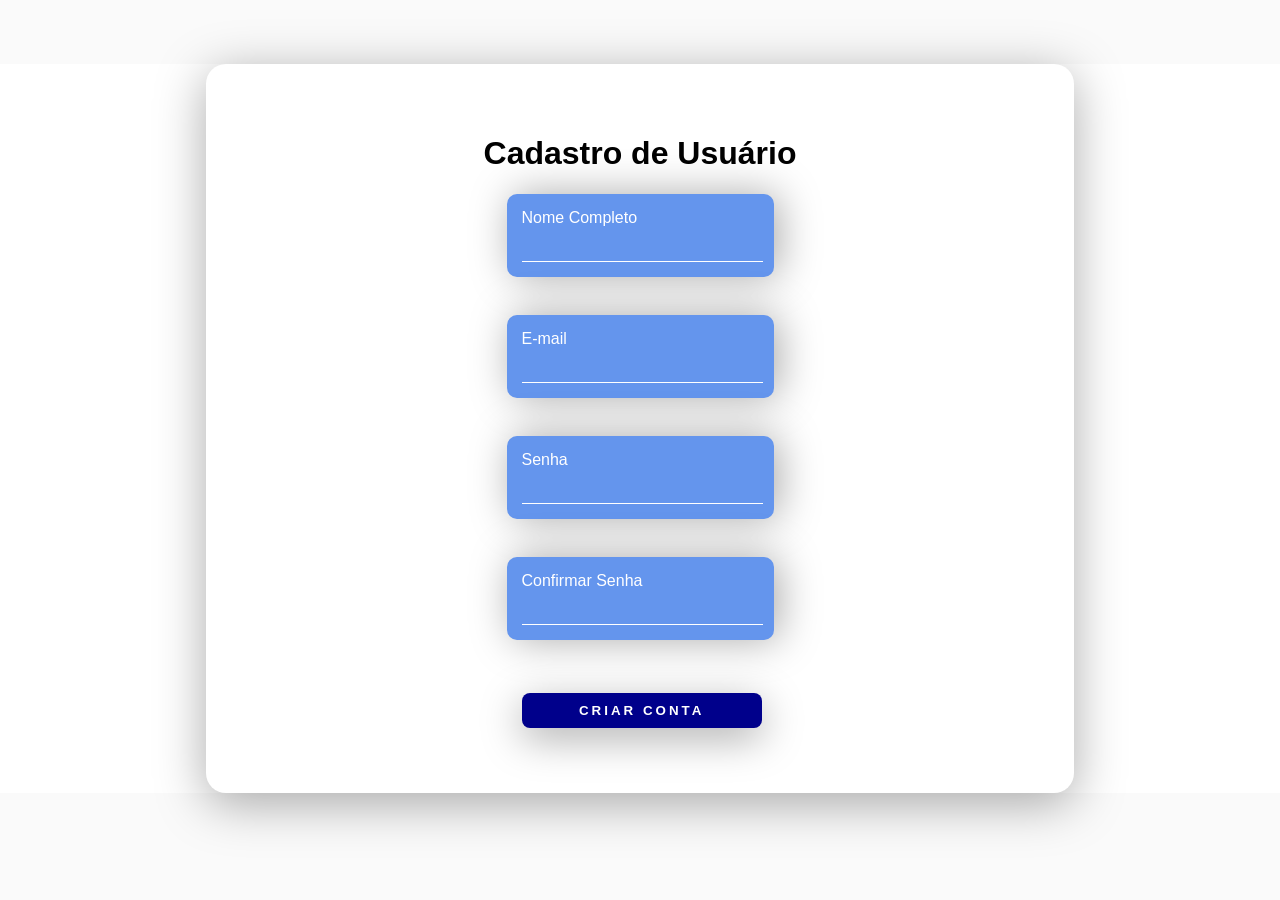
==== index.html @ 624669d2 "Add files via upload" ====
<!DOCTYPE html>
<html lang="pt-br">
<head>
    <meta charset="UTF-8">
    <meta name="viewport" content="width=device-width, initial-scale=1.0">
    <title>Cadastro de Usuário</title>
    <link rel="stylesheet" href="fs-cadastro-usuario.css"> <!-- use seu CSS atual -->
</head>
<body>

<div class="container">
    <div class="form-container">
        <h1>Cadastro de Usuário</h1>

        <form action="processa_cadastro_usuario.php" method="POST">
            <div class="form-group">
                <label for="nome">Nome Completo</label><br>
                <input type="text" id="nome" name="nome" required>
            </div><br>

            <div class="form-group">
                <label for="email">E-mail</label><br>
                <input type="email" id="email" name="email" required>
            </div><br>

            <div class="form-group">
                <label for="senha">Senha</label><br>
                <input type="password" id="senha" name="senha" required>
            </div><br>

            <div class="form-group">
                <label for="confirmar_senha">Confirmar Senha</label><br>
                <input type="password" id="confirmar_senha" name="confirmar_senha" required>
            </div><br>

            <button type="submit" class="butn" name="submit">Criar Conta</button>
        </form>
    </div>
</div>

</body>
</html>
---- fs-cadastro-usuario.css ----
body {
    font-family: "Poppins", sans-serif;
    background-color: #fafafa;
    margin: 0;
    padding: 0;
}

.container {
    background: white;
    display: flex;
    justify-content: center;
    align-items: center;
    margin-top: 5%;
}

.form-container {
    width: 60%;
    display: flex;
    justify-content: center;
    align-items: center;
    flex-direction: column;
    padding: 50px;
    background: white;
    border-radius: 20px;
    box-shadow: 0px 10px 50px #00000056;
}

.form-group {
    width: 100%;
    border-radius: 10px;
    padding: 15px;
    background: #6495ED;
    color: white;
    font-size: 12pt;
    box-shadow: 5px 0px 40px #00000056;
    margin-bottom: 20px;
    box-sizing: border-box;
}

.form-group > input {
    color: black;
    background-color: transparent;
    border: none;
    border-bottom: 1px solid white;
    outline: none;
    width: 100%;
    font-size: 14pt;
    margin-top: 10px;
}

.butn {
    width: 90%;
    padding: 10px 5px;
    margin: 15px;
    border: none;
    border-radius: 8px;
    outline: none;
    text-transform: uppercase;
    font-weight: 800;
    letter-spacing: 3px;
    color: white;
    background: #00008B;
    cursor: pointer;
    box-shadow: 0px 10px 40px #00000056;
}

@media screen and (max-width: 1020px) {
    .container {
        flex-direction: column;
        width: 100%;
        margin-top: 20px;
        padding: 20px;
    }

    .form-container {
        width: 90%;
        padding: 30px;
    }

    .form-group > input {
        width: 100%;
        font-size: 14px;
    }

    .butn {
        width: 100%;
    }
}
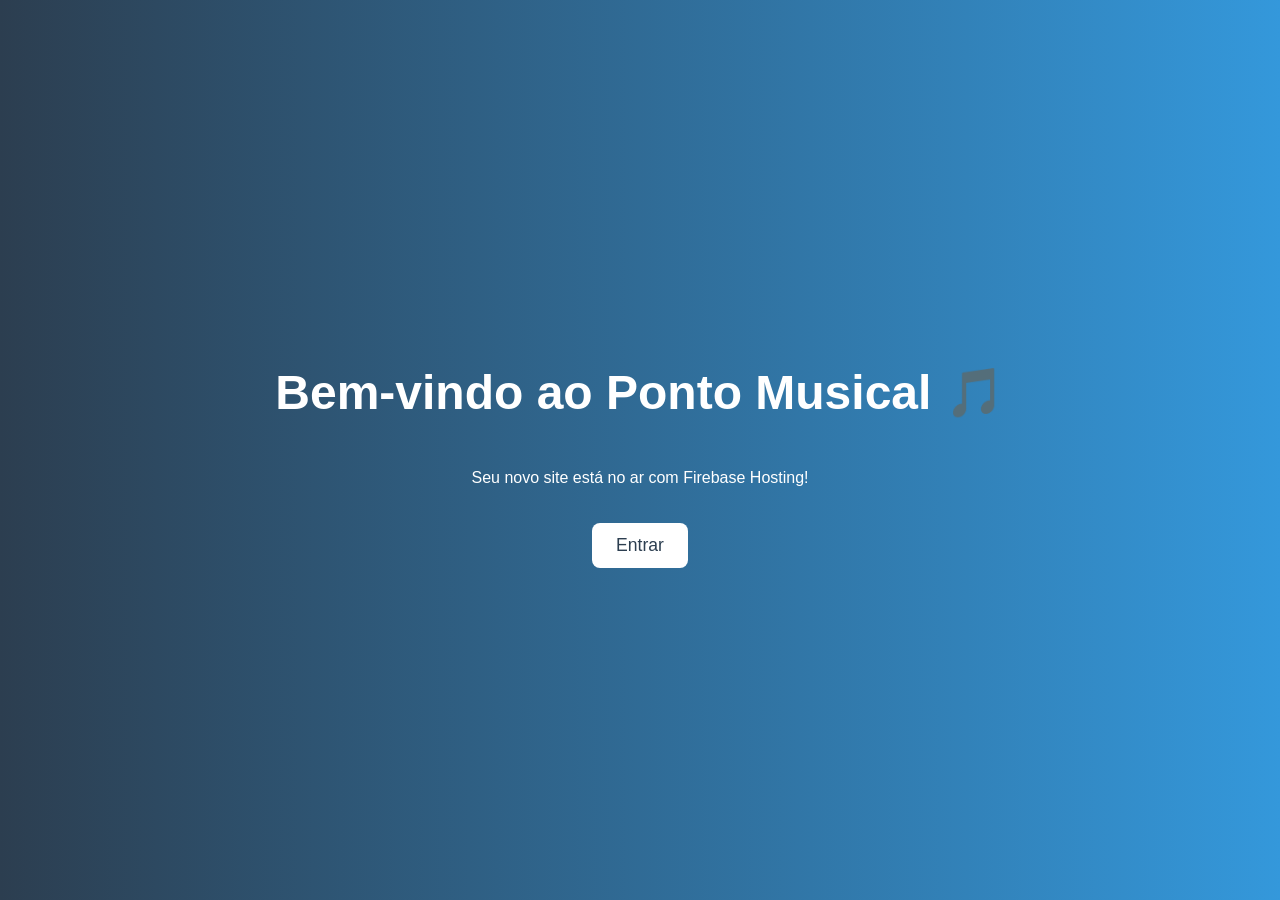
==== commit eee7a29b: "Add files via upload" ====
--- a/index.html
+++ b/index.html
@@ -1,42 +1,55 @@
-<!DOCTYPE html>
-<html lang="pt-br">
-<head>
-    <meta charset="UTF-8">
-    <meta name="viewport" content="width=device-width, initial-scale=1.0">
-    <title>Cadastro de Usuário</title>
-    <link rel="stylesheet" href="fs-cadastro-usuario.css"> <!-- use seu CSS atual -->
-</head>
-<body>
-
-<div class="container">
-    <div class="form-container">
-        <h1>Cadastro de Usuário</h1>
-
-        <form action="processa_cadastro_usuario.php" method="POST">
-            <div class="form-group">
-                <label for="nome">Nome Completo</label><br>
-                <input type="text" id="nome" name="nome" required>
-            </div><br>
-
-            <div class="form-group">
-                <label for="email">E-mail</label><br>
-                <input type="email" id="email" name="email" required>
-            </div><br>
-
-            <div class="form-group">
-                <label for="senha">Senha</label><br>
-                <input type="password" id="senha" name="senha" required>
-            </div><br>
-
-            <div class="form-group">
-                <label for="confirmar_senha">Confirmar Senha</label><br>
-                <input type="password" id="confirmar_senha" name="confirmar_senha" required>
-            </div><br>
-
-            <button type="submit" class="butn" name="submit">Criar Conta</button>
-        </form>
-    </div>
-</div>
-
-</body>
-</html>
+<!DOCTYPE html>
+<html lang="pt-BR">
+<head>
+  <meta charset="UTF-8" />
+  <meta name="viewport" content="width=device-width, initial-scale=1.0" />
+  <title>Ponto Musical</title>
+  <style>
+    body {
+      margin: 0;
+      font-family: Arial, sans-serif;
+      background: linear-gradient(to right, #2c3e50, #3498db);
+      color: white;
+      display: flex;
+      align-items: center;
+      justify-content: center;
+      height: 100vh;
+      text-align: center;
+    }
+
+    .container {
+      display: flex;
+      flex-direction: column;
+      align-items: center;
+    }
+
+    h1 {
+      font-size: 3em;
+    }
+
+    .btn-login {
+      margin-top: 20px;
+      padding: 12px 24px;
+      font-size: 1.1em;
+      background-color: #ffffff;
+      color: #2c3e50;
+      border: none;
+      border-radius: 8px;
+      cursor: pointer;
+      transition: background-color 0.3s ease;
+      text-decoration: none;
+    }
+
+    .btn-login:hover {
+      background-color: #ecf0f1;
+    }
+  </style>
+</head>
+<body>
+  <div class="container">
+    <h1>Bem-vindo ao Ponto Musical 🎵</h1>
+    <p>Seu novo site está no ar com Firebase Hosting!</p>
+    <a href="login.html" class="btn-login">Entrar</a>
+  </div>
+</body>
+</html>
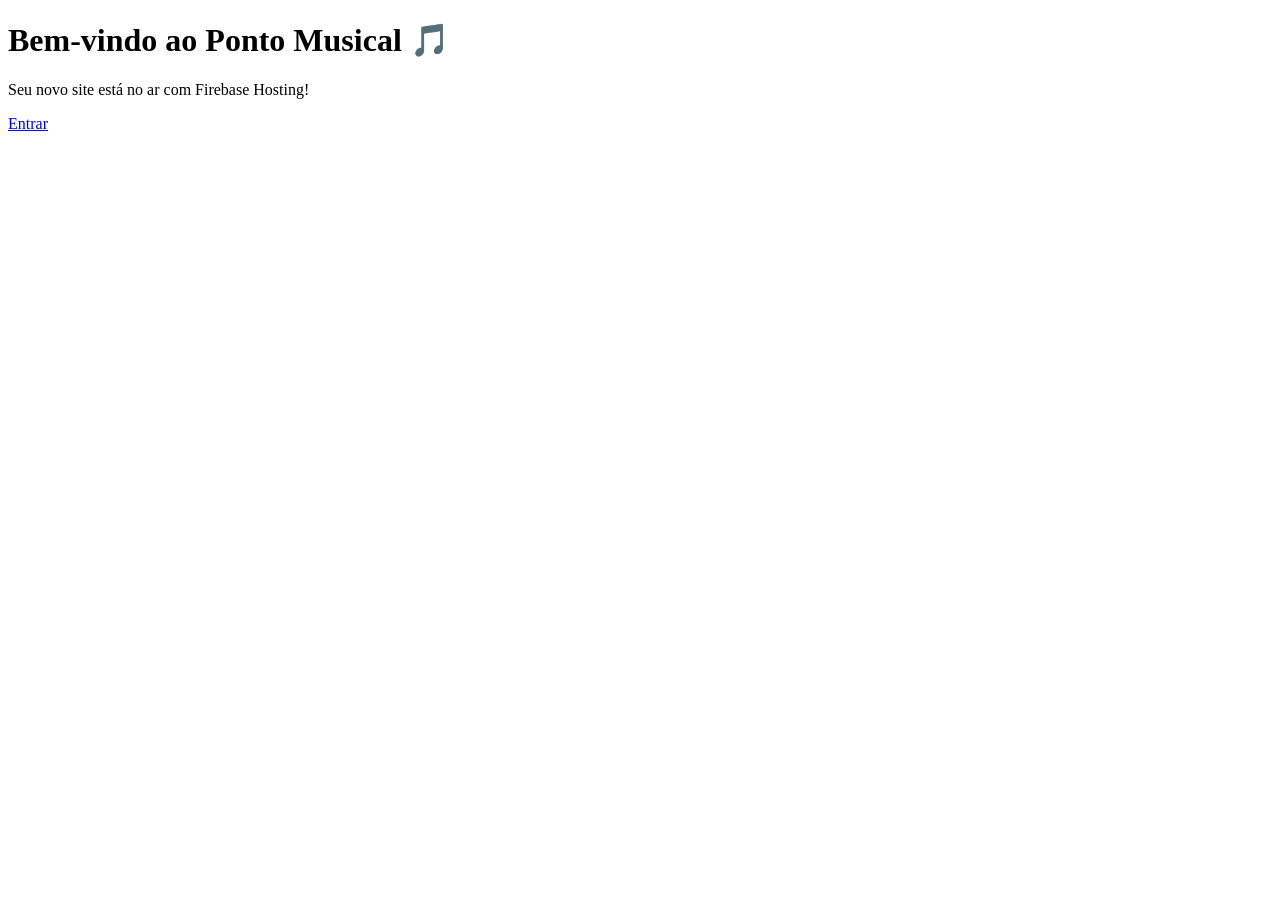
==== commit fad90bbb: "Update index.html" ====
--- a/index.html
+++ b/index.html
@@ -4,46 +4,6 @@
   <meta charset="UTF-8" />
   <meta name="viewport" content="width=device-width, initial-scale=1.0" />
   <title>Ponto Musical</title>
-  <style>
-    body {
-      margin: 0;
-      font-family: Arial, sans-serif;
-      background: linear-gradient(to right, #2c3e50, #3498db);
-      color: white;
-      display: flex;
-      align-items: center;
-      justify-content: center;
-      height: 100vh;
-      text-align: center;
-    }
-
-    .container {
-      display: flex;
-      flex-direction: column;
-      align-items: center;
-    }
-
-    h1 {
-      font-size: 3em;
-    }
-
-    .btn-login {
-      margin-top: 20px;
-      padding: 12px 24px;
-      font-size: 1.1em;
-      background-color: #ffffff;
-      color: #2c3e50;
-      border: none;
-      border-radius: 8px;
-      cursor: pointer;
-      transition: background-color 0.3s ease;
-      text-decoration: none;
-    }
-
-    .btn-login:hover {
-      background-color: #ecf0f1;
-    }
-  </style>
 </head>
 <body>
   <div class="container">
@@ -52,4 +12,4 @@
     <a href="login.html" class="btn-login">Entrar</a>
   </div>
 </body>
-</html>+</html>
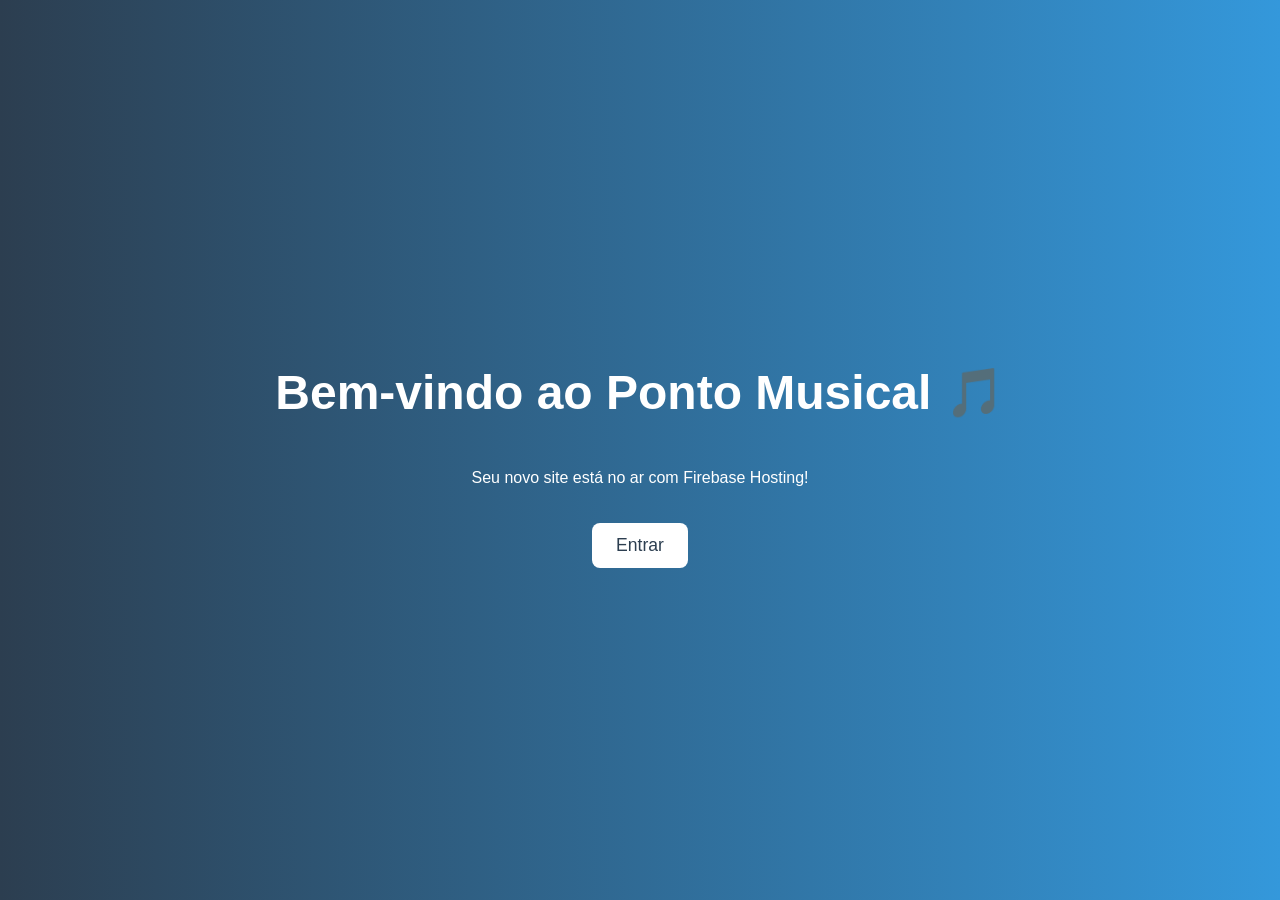
==== commit d51149dd: "Update index.html" ====
--- a/index.html
+++ b/index.html
@@ -4,6 +4,7 @@
   <meta charset="UTF-8" />
   <meta name="viewport" content="width=device-width, initial-scale=1.0" />
   <title>Ponto Musical</title>
+  <link rel="stylesheet" href="css/style.css"/>
 </head>
 <body>
   <div class="container">
--- a/css/style.css
+++ b/css/style.css
@@ -0,0 +1,39 @@
+body {
+      margin: 0;
+      font-family: Arial, sans-serif;
+      background: linear-gradient(to right, #2c3e50, #3498db);
+      color: white;
+      display: flex;
+      align-items: center;
+      justify-content: center;
+      height: 100vh;
+      text-align: center;
+    }
+
+    .container {
+      display: flex;
+      flex-direction: column;
+      align-items: center;
+    }
+
+    h1 {
+      font-size: 3em;
+    }
+
+    .btn-login {
+      margin-top: 20px;
+      padding: 12px 24px;
+      font-size: 1.1em;
+      background-color: #ffffff;
+      color: #2c3e50;
+      border: none;
+      border-radius: 8px;
+      cursor: pointer;
+      transition: background-color 0.3s ease;
+      text-decoration: none;
+    }
+
+    .btn-login:hover {
+      background-color: #ecf0f1;
+    }
+  
